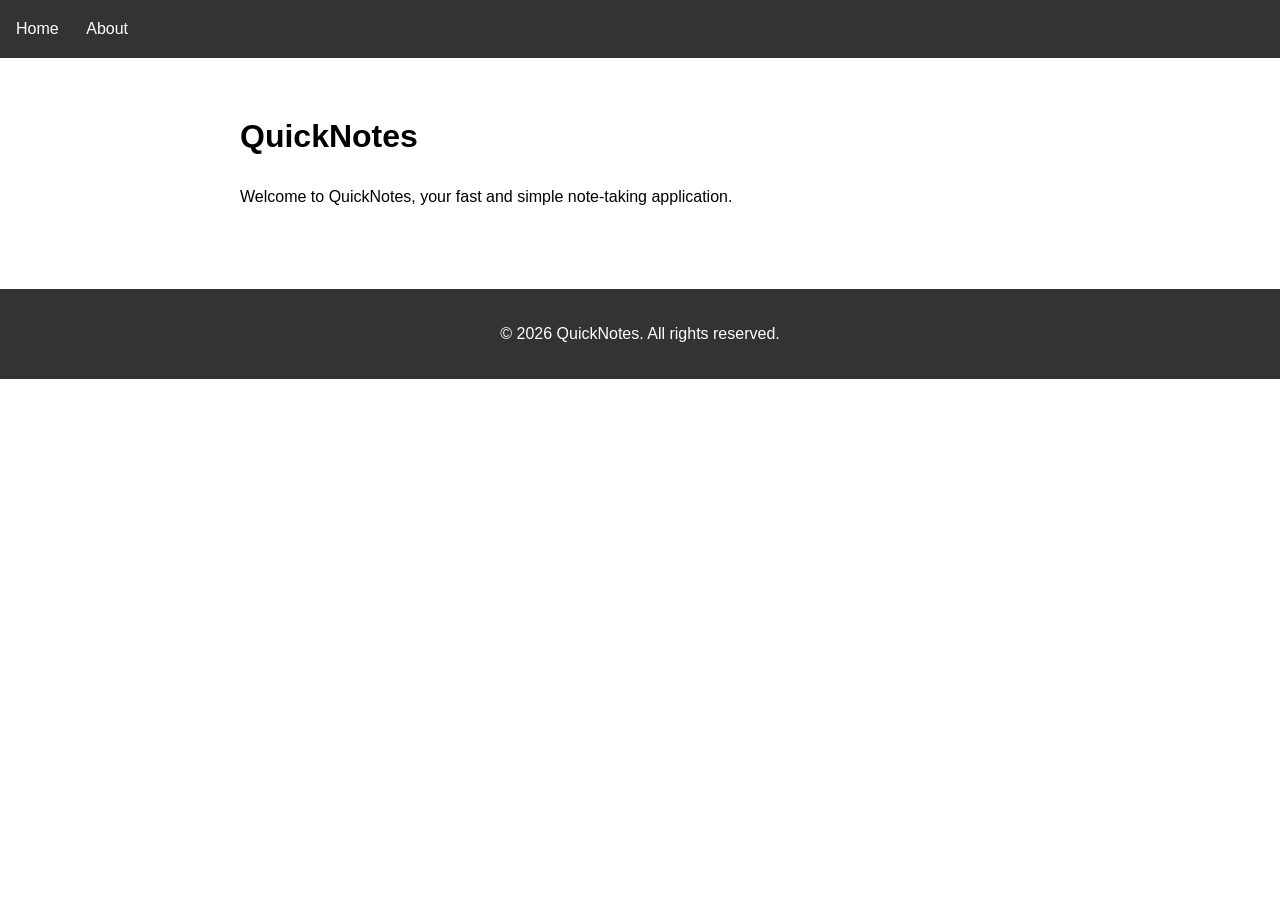
==== index.html @ 35bedcda "Day 1 assignment" ====
<!DOCTYPE html>
<html lang="en">
<head>
    <meta charset="UTF-8">
    <meta name="viewport" content="width=device-width, initial-scale=1.0">
    <title>QuickNotes</title>
    <style>
        body {
            font-family: Arial, sans-serif;
            margin: 0;
            padding: 0;
            line-height: 1.6;
        }
        header {
            background-color: #333;
            color: white;
            padding: 1rem;
        }
        nav a {
            color: white;
            margin-right: 1.5rem;
            text-decoration: none;
        }
        nav a:hover {
            text-decoration: underline;
        }
        main {
            padding: 2rem;
            max-width: 800px;
            margin: 0 auto;
        }
        footer {
            background-color: #333;
            color: white;
            text-align: center;
            padding: 1rem;
            margin-top: 2rem;
        }
    </style>
</head>
<body>
    <header>
        <nav>
            <a href="index.html">Home</a>
            <a href="about.html">About</a>
        </nav>
    </header>

    <main>
        <h1>QuickNotes</h1>
        <p>Welcome to QuickNotes, your fast and simple note-taking application.</p>
    </main>

    <footer>
        <p>&copy; 2026 QuickNotes. All rights reserved.</p>
    </footer>
</body>
</html>
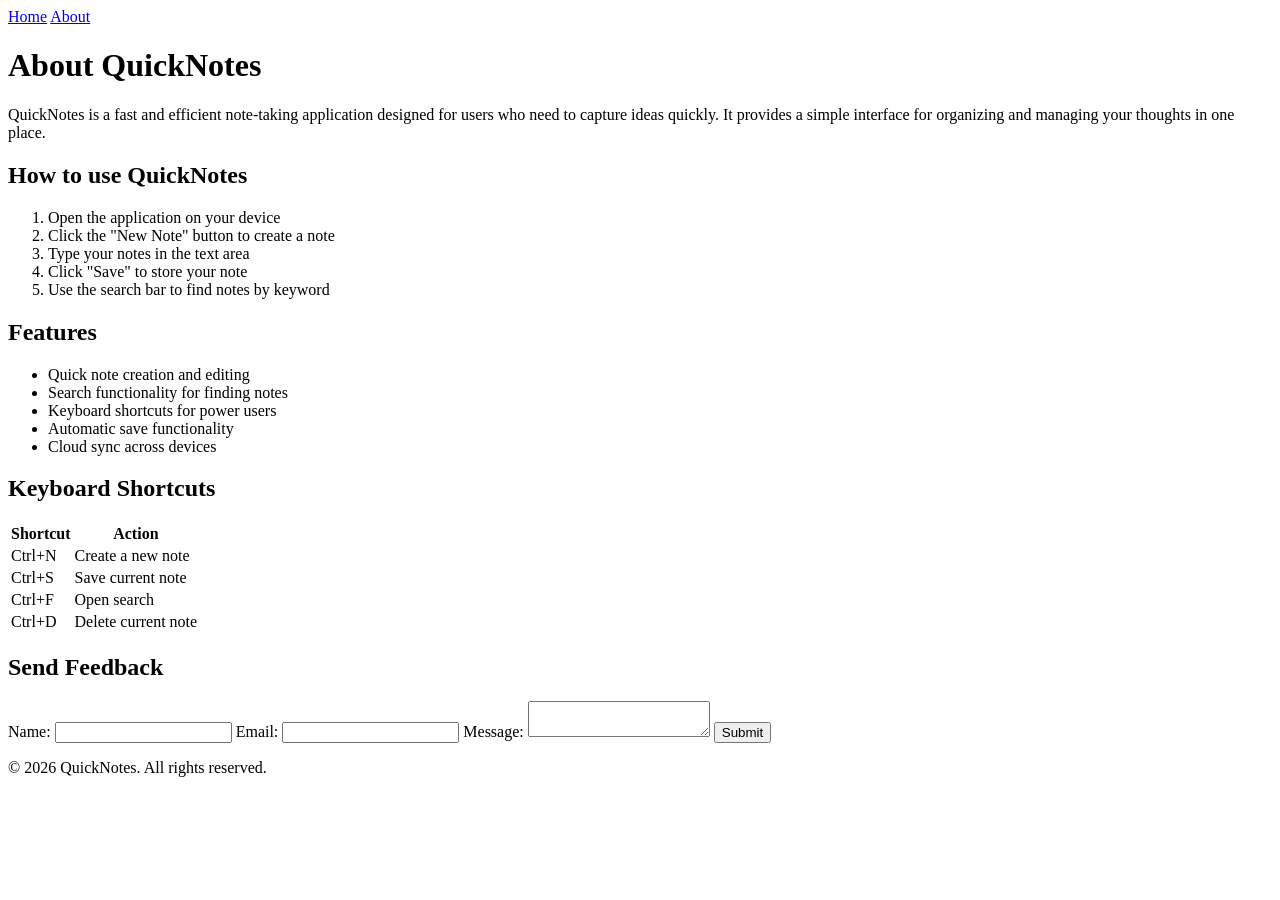
==== commit 7fc8f7cb: "Day 2 assignment" ====
--- a/index.html
+++ b/index.html
@@ -3,40 +3,8 @@
 <head>
     <meta charset="UTF-8">
     <meta name="viewport" content="width=device-width, initial-scale=1.0">
-    <title>QuickNotes</title>
-    <style>
-        body {
-            font-family: Arial, sans-serif;
-            margin: 0;
-            padding: 0;
-            line-height: 1.6;
-        }
-        header {
-            background-color: #333;
-            color: white;
-            padding: 1rem;
-        }
-        nav a {
-            color: white;
-            margin-right: 1.5rem;
-            text-decoration: none;
-        }
-        nav a:hover {
-            text-decoration: underline;
-        }
-        main {
-            padding: 2rem;
-            max-width: 800px;
-            margin: 0 auto;
-        }
-        footer {
-            background-color: #333;
-            color: white;
-            text-align: center;
-            padding: 1rem;
-            margin-top: 2rem;
-        }
-    </style>
+    <title>About QuickNotes</title>
+    <link rel="stylesheet" href="style.css">
 </head>
 <body>
     <header>
@@ -47,8 +15,68 @@
     </header>
 
     <main>
-        <h1>QuickNotes</h1>
-        <p>Welcome to QuickNotes, your fast and simple note-taking application.</p>
+        <h1>About QuickNotes</h1>
+        <p>QuickNotes is a fast and efficient note-taking application designed for users who need to capture ideas quickly. It provides a simple interface for organizing and managing your thoughts in one place.</p>
+
+        <h2>How to use QuickNotes</h2>
+        <ol>
+            <li>Open the application on your device</li>
+            <li>Click the "New Note" button to create a note</li>
+            <li>Type your notes in the text area</li>
+            <li>Click "Save" to store your note</li>
+            <li>Use the search bar to find notes by keyword</li>
+        </ol>
+
+        <h2>Features</h2>
+        <ul class="features">
+            <li>Quick note creation and editing</li>
+            <li>Search functionality for finding notes</li>
+            <li>Keyboard shortcuts for power users</li>
+            <li>Automatic save functionality</li>
+            <li>Cloud sync across devices</li>
+        </ul>
+
+        <h2>Keyboard Shortcuts</h2>
+        <table>
+            <thead>
+                <tr>
+                    <th>Shortcut</th>
+                    <th>Action</th>
+                </tr>
+            </thead>
+            <tbody>
+                <tr>
+                    <td>Ctrl+N</td>
+                    <td>Create a new note</td>
+                </tr>
+                <tr>
+                    <td>Ctrl+S</td>
+                    <td>Save current note</td>
+                </tr>
+                <tr>
+                    <td>Ctrl+F</td>
+                    <td>Open search</td>
+                </tr>
+                <tr>
+                    <td>Ctrl+D</td>
+                    <td>Delete current note</td>
+                </tr>
+            </tbody>
+        </table>
+
+        <h2>Send Feedback</h2>
+        <form>
+            <label for="name">Name:</label>
+            <input type="text" id="name" name="name" required>
+
+            <label for="email">Email:</label>
+            <input type="email" id="email" name="email" required>
+
+            <label for="message">Message:</label>
+            <textarea id="message" name="message" required></textarea>
+
+            <button type="submit">Submit</button>
+        </form>
     </main>
 
     <footer>
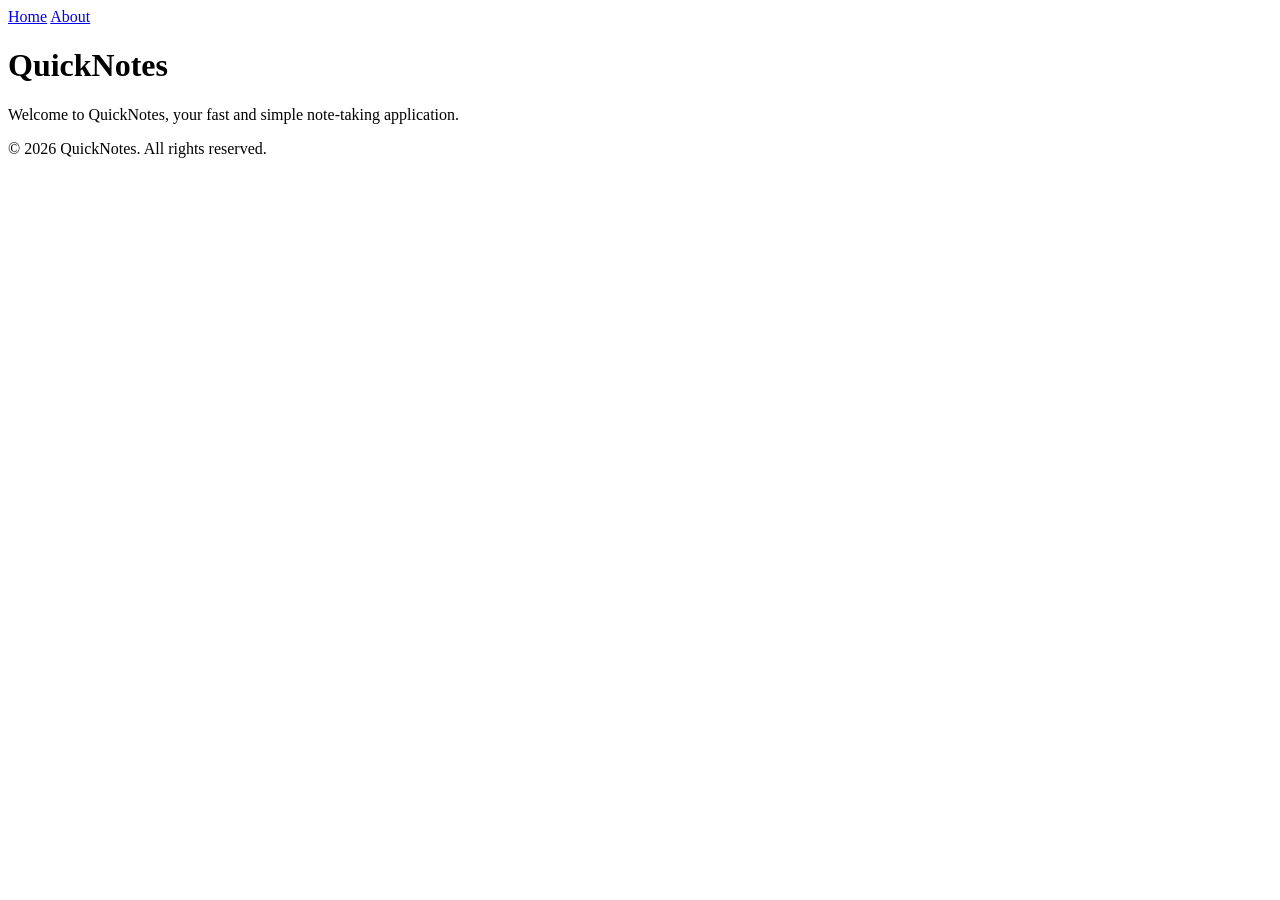
==== commit fbbf8001: "Day 2 assignment" ====
--- a/index.html
+++ b/index.html
@@ -3,7 +3,7 @@
 <head>
     <meta charset="UTF-8">
     <meta name="viewport" content="width=device-width, initial-scale=1.0">
-    <title>About QuickNotes</title>
+    <title>QuickNotes</title>
     <link rel="stylesheet" href="style.css">
 </head>
 <body>
@@ -15,68 +15,8 @@
     </header>
 
     <main>
-        <h1>About QuickNotes</h1>
-        <p>QuickNotes is a fast and efficient note-taking application designed for users who need to capture ideas quickly. It provides a simple interface for organizing and managing your thoughts in one place.</p>
-
-        <h2>How to use QuickNotes</h2>
-        <ol>
-            <li>Open the application on your device</li>
-            <li>Click the "New Note" button to create a note</li>
-            <li>Type your notes in the text area</li>
-            <li>Click "Save" to store your note</li>
-            <li>Use the search bar to find notes by keyword</li>
-        </ol>
-
-        <h2>Features</h2>
-        <ul class="features">
-            <li>Quick note creation and editing</li>
-            <li>Search functionality for finding notes</li>
-            <li>Keyboard shortcuts for power users</li>
-            <li>Automatic save functionality</li>
-            <li>Cloud sync across devices</li>
-        </ul>
-
-        <h2>Keyboard Shortcuts</h2>
-        <table>
-            <thead>
-                <tr>
-                    <th>Shortcut</th>
-                    <th>Action</th>
-                </tr>
-            </thead>
-            <tbody>
-                <tr>
-                    <td>Ctrl+N</td>
-                    <td>Create a new note</td>
-                </tr>
-                <tr>
-                    <td>Ctrl+S</td>
-                    <td>Save current note</td>
-                </tr>
-                <tr>
-                    <td>Ctrl+F</td>
-                    <td>Open search</td>
-                </tr>
-                <tr>
-                    <td>Ctrl+D</td>
-                    <td>Delete current note</td>
-                </tr>
-            </tbody>
-        </table>
-
-        <h2>Send Feedback</h2>
-        <form>
-            <label for="name">Name:</label>
-            <input type="text" id="name" name="name" required>
-
-            <label for="email">Email:</label>
-            <input type="email" id="email" name="email" required>
-
-            <label for="message">Message:</label>
-            <textarea id="message" name="message" required></textarea>
-
-            <button type="submit">Submit</button>
-        </form>
+        <h1>QuickNotes</h1>
+        <p>Welcome to QuickNotes, your fast and simple note-taking application.</p>
     </main>
 
     <footer>
